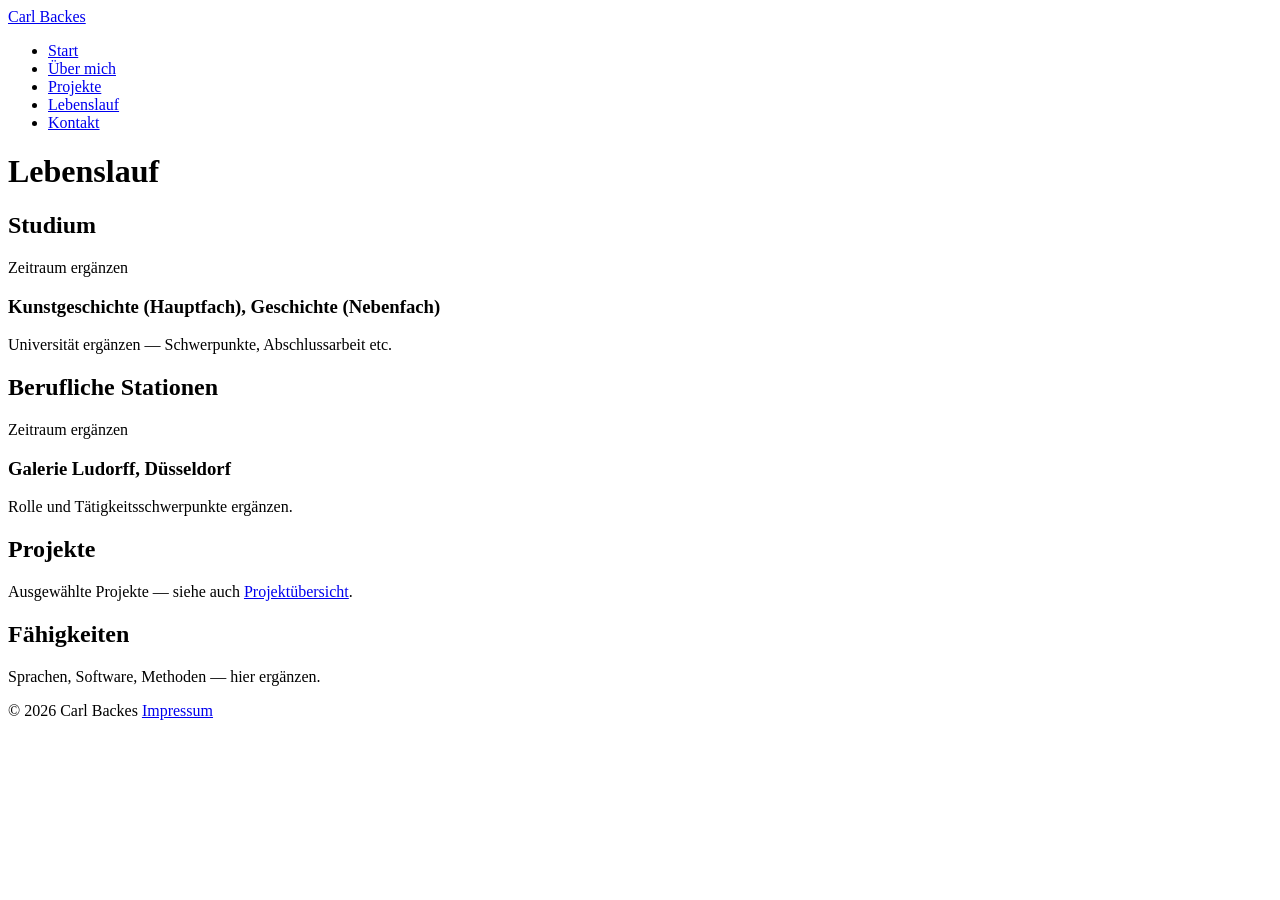
==== cv.html @ 7b8ceeae "Add files via upload" ====
<!DOCTYPE html>
<html lang="de">
<head>
  <meta charset="UTF-8">
  <meta name="viewport" content="width=device-width, initial-scale=1.0">
  <title>Lebenslauf — Carl Backes</title>
  <meta name="description" content="Lebenslauf von Carl Backes: Studium der Kunstgeschichte und Geschichte, Galerie Ludorff Düsseldorf, Projekte und Fähigkeiten.">
  <link rel="canonical" href="https://cbbackes.de/cv.html">
  <link rel="icon" type="image/svg+xml" href="assets/favicon.svg">
  <link rel="stylesheet" href="css/theme.css">
  <link rel="stylesheet" href="css/main.css">
</head>
<body>

<!-- ===== HEADER / NAVIGATION (identisch auf allen Seiten) ===== -->
<header class="site-header">
  <div class="container container--wide">
    <a class="site-logo" href="index.html">Carl Backes</a>
    <nav class="site-nav" aria-label="Hauptnavigation">
      <ul>
        <li><a href="index.html">Start</a></li>
        <li><a href="ueber-mich.html">Über mich</a></li>
        <li><a href="projekte.html">Projekte</a></li>
        <li><a href="cv.html" aria-current="page">Lebenslauf</a></li>
        <li><a href="kontakt.html">Kontakt</a></li>
      </ul>
    </nav>
  </div>
</header>

<main>
  <div class="container">
    <h1 class="section-title">Lebenslauf</h1>

    <!-- PDF-DOWNLOAD (vorbereitet):
         1. PDF unter assets/cv/carl-backes-cv.pdf ablegen
         2. Den Link unten einkommentieren -->
    <!--
    <p><a class="button" href="assets/cv/carl-backes-cv.pdf" download>CV als PDF</a></p>
    -->

    <!-- ===== STUDIUM ===== -->
    <section class="cv-section" aria-labelledby="cv-studium">
      <h2 id="cv-studium" class="section-title">Studium</h2>
      <div class="cv-entry">
        <span class="zeitraum">Zeitraum ergänzen</span>
        <h3>Kunstgeschichte (Hauptfach), Geschichte (Nebenfach)</h3>
        <p class="muted">Universität ergänzen — Schwerpunkte, Abschlussarbeit etc.</p>
      </div>
    </section>

    <!-- ===== BERUFLICHE STATIONEN ===== -->
    <section class="cv-section" aria-labelledby="cv-beruf">
      <h2 id="cv-beruf" class="section-title">Berufliche Stationen</h2>
      <div class="cv-entry">
        <span class="zeitraum">Zeitraum ergänzen</span>
        <h3>Galerie Ludorff, Düsseldorf</h3>
        <p class="muted">Rolle und Tätigkeitsschwerpunkte ergänzen.</p>
      </div>
      <!-- Weitere Station: den Block .cv-entry kopieren und anpassen -->
    </section>

    <!-- ===== PROJEKTE ===== -->
    <section class="cv-section" aria-labelledby="cv-projekte">
      <h2 id="cv-projekte" class="section-title">Projekte</h2>
      <p class="muted">Ausgewählte Projekte — siehe auch <a href="projekte.html">Projektübersicht</a>.</p>
    </section>

    <!-- ===== FÄHIGKEITEN ===== -->
    <section class="cv-section" aria-labelledby="cv-skills">
      <h2 id="cv-skills" class="section-title">Fähigkeiten</h2>
      <p class="muted">Sprachen, Software, Methoden — hier ergänzen.</p>
    </section>
  </div>
</main>

<!-- ===== FOOTER (identisch auf allen Seiten) ===== -->
<footer class="site-footer">
  <div class="container container--wide">
    <span>© 2026 Carl Backes</span>
    <span><a href="impressum.html">Impressum</a></span>
  </div>
</footer>

</body>
</html>
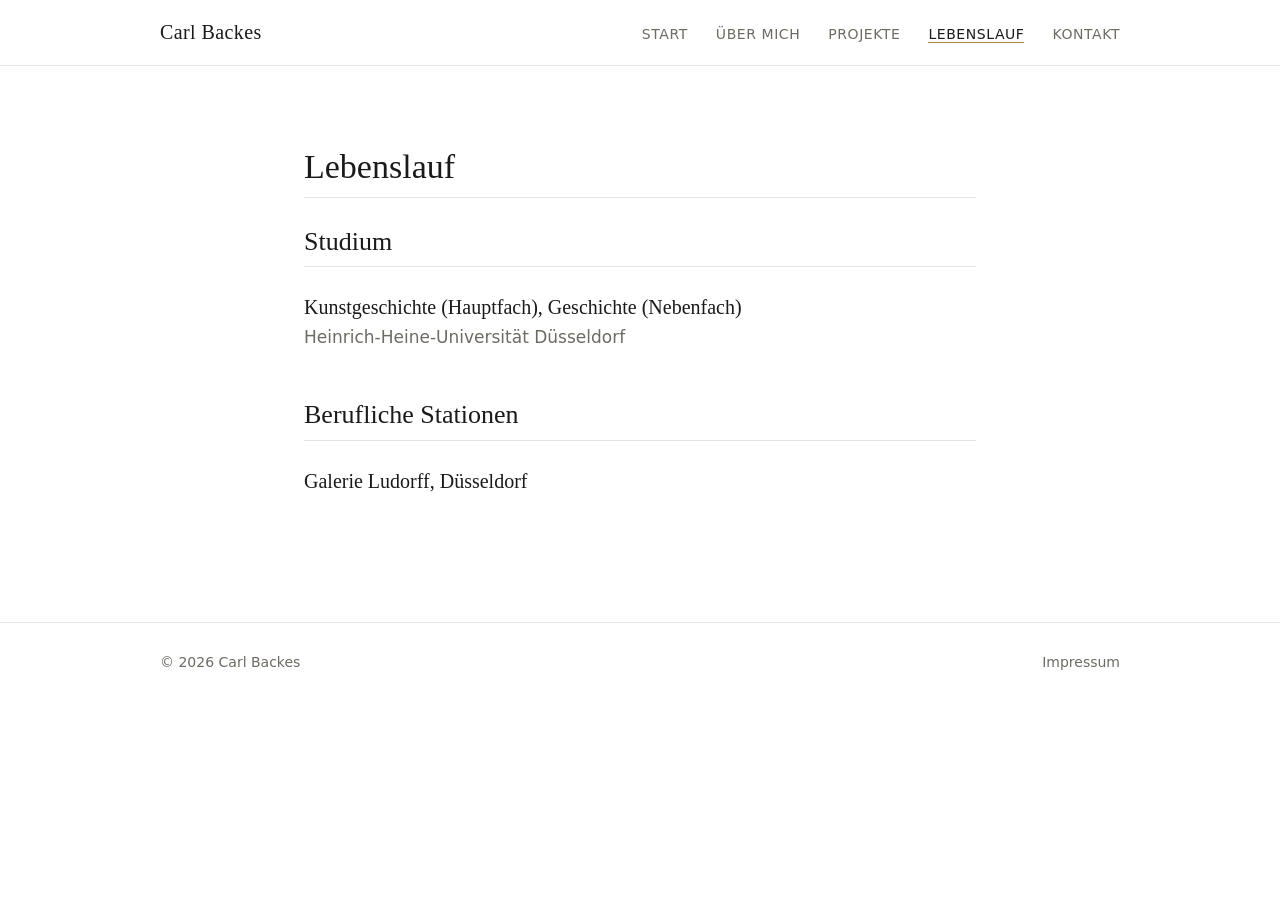
==== commit a20c0aef: "Update cv.html" ====
--- a/cv.html
+++ b/cv.html
@@ -4,7 +4,7 @@
   <meta charset="UTF-8">
   <meta name="viewport" content="width=device-width, initial-scale=1.0">
   <title>Lebenslauf — Carl Backes</title>
-  <meta name="description" content="Lebenslauf von Carl Backes: Studium der Kunstgeschichte und Geschichte, Galerie Ludorff Düsseldorf, Projekte und Fähigkeiten.">
+  <meta name="description" content="Lebenslauf von Carl Backes: Studium der Kunstgeschichte an der Heinrich-Heine-Universität Düsseldorf, Galerie Ludorff.">
   <link rel="canonical" href="https://cbbackes.de/cv.html">
   <link rel="icon" type="image/svg+xml" href="assets/favicon.svg">
   <link rel="stylesheet" href="css/theme.css">
@@ -43,9 +43,8 @@
     <section class="cv-section" aria-labelledby="cv-studium">
       <h2 id="cv-studium" class="section-title">Studium</h2>
       <div class="cv-entry">
-        <span class="zeitraum">Zeitraum ergänzen</span>
         <h3>Kunstgeschichte (Hauptfach), Geschichte (Nebenfach)</h3>
-        <p class="muted">Universität ergänzen — Schwerpunkte, Abschlussarbeit etc.</p>
+        <p class="muted">Heinrich-Heine-Universität Düsseldorf</p>
       </div>
     </section>
 
@@ -53,23 +52,9 @@
     <section class="cv-section" aria-labelledby="cv-beruf">
       <h2 id="cv-beruf" class="section-title">Berufliche Stationen</h2>
       <div class="cv-entry">
-        <span class="zeitraum">Zeitraum ergänzen</span>
         <h3>Galerie Ludorff, Düsseldorf</h3>
-        <p class="muted">Rolle und Tätigkeitsschwerpunkte ergänzen.</p>
       </div>
       <!-- Weitere Station: den Block .cv-entry kopieren und anpassen -->
-    </section>
-
-    <!-- ===== PROJEKTE ===== -->
-    <section class="cv-section" aria-labelledby="cv-projekte">
-      <h2 id="cv-projekte" class="section-title">Projekte</h2>
-      <p class="muted">Ausgewählte Projekte — siehe auch <a href="projekte.html">Projektübersicht</a>.</p>
-    </section>
-
-    <!-- ===== FÄHIGKEITEN ===== -->
-    <section class="cv-section" aria-labelledby="cv-skills">
-      <h2 id="cv-skills" class="section-title">Fähigkeiten</h2>
-      <p class="muted">Sprachen, Software, Methoden — hier ergänzen.</p>
     </section>
   </div>
 </main>
--- a/css/theme.css
+++ b/css/theme.css
@@ -0,0 +1,61 @@
+/* ============================================================
+   theme.css — ZENTRALE DESIGN-WERTE
+   Alle Farben, Schriften, Abstände und Größen der Website
+   werden HIER definiert. Design-Änderungen (Akzentfarbe,
+   Schriftgröße, Spacing, Dark Mode) nur in dieser Datei machen.
+   ============================================================ */
+
+:root {
+  /* --- Farben --- */
+  --color-bg: #ffffff;            /* Seitenhintergrund */
+  --color-bg-soft: #faf9f7;       /* Off-White für abgesetzte Flächen */
+  --color-text: #1a1a1a;          /* Haupttext */
+  --color-text-muted: #6e6a64;    /* Nebentext, Meta-Angaben */
+  --color-line: #e7e4df;          /* Trennlinien, Rahmen */
+  --color-accent: #7a1f2b;        /* Bordeaux — sparsam: Links, Hover */
+  --color-accent-hover: #5c141f;  /* Bordeaux dunkler (Hover) */
+  --color-gold: #a8873a;          /* Gold — sehr sparsam: feine Linien, Details */
+
+  /* --- Schrift --- */
+  --font-serif: Georgia, "Times New Roman", serif;  /* Überschriften */
+  --font-sans: system-ui, -apple-system, "Segoe UI", Helvetica, Arial, sans-serif; /* Fließtext */
+
+  /* --- Schriftgrößen --- */
+  --text-sm: 0.875rem;
+  --text-base: 1.0625rem;
+  --text-lg: 1.25rem;
+  --text-xl: 1.625rem;
+  --text-2xl: 2.125rem;
+  --text-hero: clamp(2.25rem, 6vw, 3.5rem);
+
+  /* --- Abstände --- */
+  --space-xs: 0.5rem;
+  --space-sm: 1rem;
+  --space-md: 1.75rem;
+  --space-lg: 3rem;
+  --space-xl: 5rem;
+
+  /* --- Layout --- */
+  --content-width: 44rem;   /* max. Breite für Text */
+  --wide-width: 62rem;      /* max. Breite für Karten-Raster */
+  --line-height: 1.65;
+}
+
+/* ------------------------------------------------------------
+   DARK MODE (vorbereitet, aktuell deaktiviert)
+   Zum Aktivieren: Block einkommentieren und im <html>-Tag
+   data-theme="dark" setzen — oder per Media Query automatisch:
+   @media (prefers-color-scheme: dark) { :root { ... } }
+   ------------------------------------------------------------ */
+/*
+:root[data-theme="dark"] {
+  --color-bg: #141414;
+  --color-bg-soft: #1c1b1a;
+  --color-text: #ececea;
+  --color-text-muted: #a09c96;
+  --color-line: #2e2c2a;
+  --color-accent: #c05a68;
+  --color-accent-hover: #d47b87;
+  --color-gold: #c3a35a;
+}
+*/
--- a/css/main.css
+++ b/css/main.css
@@ -0,0 +1,225 @@
+/* ============================================================
+   main.css — LAYOUT & KOMPONENTEN
+   Nutzt ausschließlich Variablen aus theme.css.
+   Für Farb-/Schrift-/Abstandsänderungen: theme.css bearbeiten.
+   ============================================================ */
+
+/* --- Basis --- */
+*, *::before, *::after { box-sizing: border-box; }
+
+html { scroll-behavior: smooth; }
+
+body {
+  margin: 0;
+  background: var(--color-bg);
+  color: var(--color-text);
+  font-family: var(--font-sans);
+  font-size: var(--text-base);
+  line-height: var(--line-height);
+  -webkit-font-smoothing: antialiased;
+}
+
+h1, h2, h3 {
+  font-family: var(--font-serif);
+  font-weight: 400;
+  line-height: 1.25;
+  margin: 0 0 var(--space-sm);
+}
+
+h1 { font-size: var(--text-2xl); }
+h2 { font-size: var(--text-xl); }
+h3 { font-size: var(--text-lg); }
+
+p { margin: 0 0 var(--space-sm); }
+
+a {
+  color: var(--color-accent);
+  text-decoration: none;
+  text-underline-offset: 3px;
+}
+a:hover, a:focus-visible { color: var(--color-accent-hover); text-decoration: underline; }
+
+/* Sichtbarer Tastatur-Fokus (Barrierefreiheit) */
+:focus-visible { outline: 2px solid var(--color-accent); outline-offset: 3px; }
+
+/* --- Seitencontainer --- */
+.container {
+  max-width: var(--content-width);
+  margin: 0 auto;
+  padding: 0 var(--space-sm);
+}
+.container--wide { max-width: var(--wide-width); }
+
+/* --- Header & Navigation (auf allen Seiten identisch) --- */
+.site-header {
+  border-bottom: 1px solid var(--color-line);
+  padding: var(--space-sm) 0;
+}
+.site-header .container--wide {
+  display: flex;
+  flex-wrap: wrap;
+  align-items: baseline;
+  justify-content: space-between;
+  gap: var(--space-xs) var(--space-md);
+}
+.site-logo {
+  font-family: var(--font-serif);
+  font-size: var(--text-lg);
+  color: var(--color-text);
+  letter-spacing: 0.02em;
+}
+.site-logo:hover { color: var(--color-accent); text-decoration: none; }
+
+.site-nav ul {
+  list-style: none;
+  margin: 0;
+  padding: 0;
+  display: flex;
+  flex-wrap: wrap;
+  gap: var(--space-xs) var(--space-md);
+}
+.site-nav a {
+  color: var(--color-text-muted);
+  font-size: var(--text-sm);
+  letter-spacing: 0.04em;
+  text-transform: uppercase;
+}
+.site-nav a:hover { color: var(--color-accent); text-decoration: none; }
+/* aria-current="page" markiert die aktive Seite im HTML */
+.site-nav a[aria-current="page"] {
+  color: var(--color-text);
+  border-bottom: 1px solid var(--color-gold);
+}
+
+/* --- Hauptbereich --- */
+main { padding: var(--space-xl) 0; min-height: 55vh; }
+
+/* --- Hero (Startseite) --- */
+.hero { padding: var(--space-xl) 0; text-align: center; }
+.hero h1 { font-size: var(--text-hero); margin-bottom: var(--space-xs); }
+.hero .claim {
+  color: var(--color-text-muted);
+  font-size: var(--text-lg);
+  margin: 0 auto var(--space-md);
+  max-width: 34rem;
+}
+/* feine goldene Zierlinie unter dem Namen */
+.hero::after {
+  content: "";
+  display: block;
+  width: 3.5rem;
+  height: 1px;
+  background: var(--color-gold);
+  margin: var(--space-lg) auto 0;
+}
+
+/* --- Abschnittsüberschrift mit feiner Linie --- */
+.section-title {
+  padding-bottom: var(--space-xs);
+  border-bottom: 1px solid var(--color-line);
+  margin-bottom: var(--space-md);
+}
+
+/* --- Projektkarten --- */
+.project-grid {
+  display: grid;
+  grid-template-columns: 1fr;
+  gap: var(--space-md);
+  padding: 0;
+  margin: 0;
+  list-style: none;
+}
+.project-card {
+  border: 1px solid var(--color-line);
+  background: var(--color-bg-soft);
+  padding: var(--space-md);
+}
+.project-card h3 { margin-bottom: var(--space-xs); }
+.project-card .meta {
+  font-size: var(--text-sm);
+  color: var(--color-text-muted);
+  margin-bottom: var(--space-xs);
+}
+.project-card .status {
+  color: var(--color-gold);
+  letter-spacing: 0.04em;
+}
+.project-card p:last-of-type { margin-bottom: 0; }
+
+/* --- CV --- */
+.cv-section { margin-bottom: var(--space-lg); }
+.cv-entry { margin-bottom: var(--space-md); }
+.cv-entry .zeitraum {
+  font-size: var(--text-sm);
+  color: var(--color-text-muted);
+  display: block;
+}
+.cv-entry h3 { margin-bottom: 0.2rem; }
+.cv-entry p { margin-bottom: 0; }
+
+/* --- Kontakt --- */
+.contact-list {
+  list-style: none;
+  padding: 0;
+  margin: var(--space-md) 0;
+}
+.contact-list li {
+  padding: var(--space-sm) 0;
+  border-bottom: 1px solid var(--color-line);
+}
+.contact-list .label {
+  display: inline-block;
+  min-width: 7rem;
+  color: var(--color-text-muted);
+  font-size: var(--text-sm);
+  text-transform: uppercase;
+  letter-spacing: 0.04em;
+}
+
+/* --- Buttons (z. B. PDF-Download) --- */
+.button {
+  display: inline-block;
+  border: 1px solid var(--color-text);
+  color: var(--color-text);
+  padding: 0.6rem 1.4rem;
+  font-size: var(--text-sm);
+  letter-spacing: 0.05em;
+  text-transform: uppercase;
+}
+.button:hover {
+  border-color: var(--color-accent);
+  color: var(--color-accent);
+  text-decoration: none;
+}
+
+/* --- Footer (auf allen Seiten identisch) --- */
+.site-footer {
+  border-top: 1px solid var(--color-line);
+  padding: var(--space-md) 0;
+  color: var(--color-text-muted);
+  font-size: var(--text-sm);
+}
+.site-footer .container--wide {
+  display: flex;
+  flex-wrap: wrap;
+  justify-content: space-between;
+  gap: var(--space-xs) var(--space-md);
+}
+.site-footer a { color: var(--color-text-muted); }
+.site-footer a:hover { color: var(--color-accent); }
+
+/* --- Hilfsklassen --- */
+.muted { color: var(--color-text-muted); }
+.visually-hidden {
+  position: absolute;
+  width: 1px; height: 1px;
+  overflow: hidden;
+  clip: rect(0 0 0 0);
+  white-space: nowrap;
+}
+
+/* --- Desktop --- */
+@media (min-width: 700px) {
+  .project-grid { grid-template-columns: 1fr 1fr; }
+  .hero { padding: calc(var(--space-xl) * 1.4) 0; }
+}
